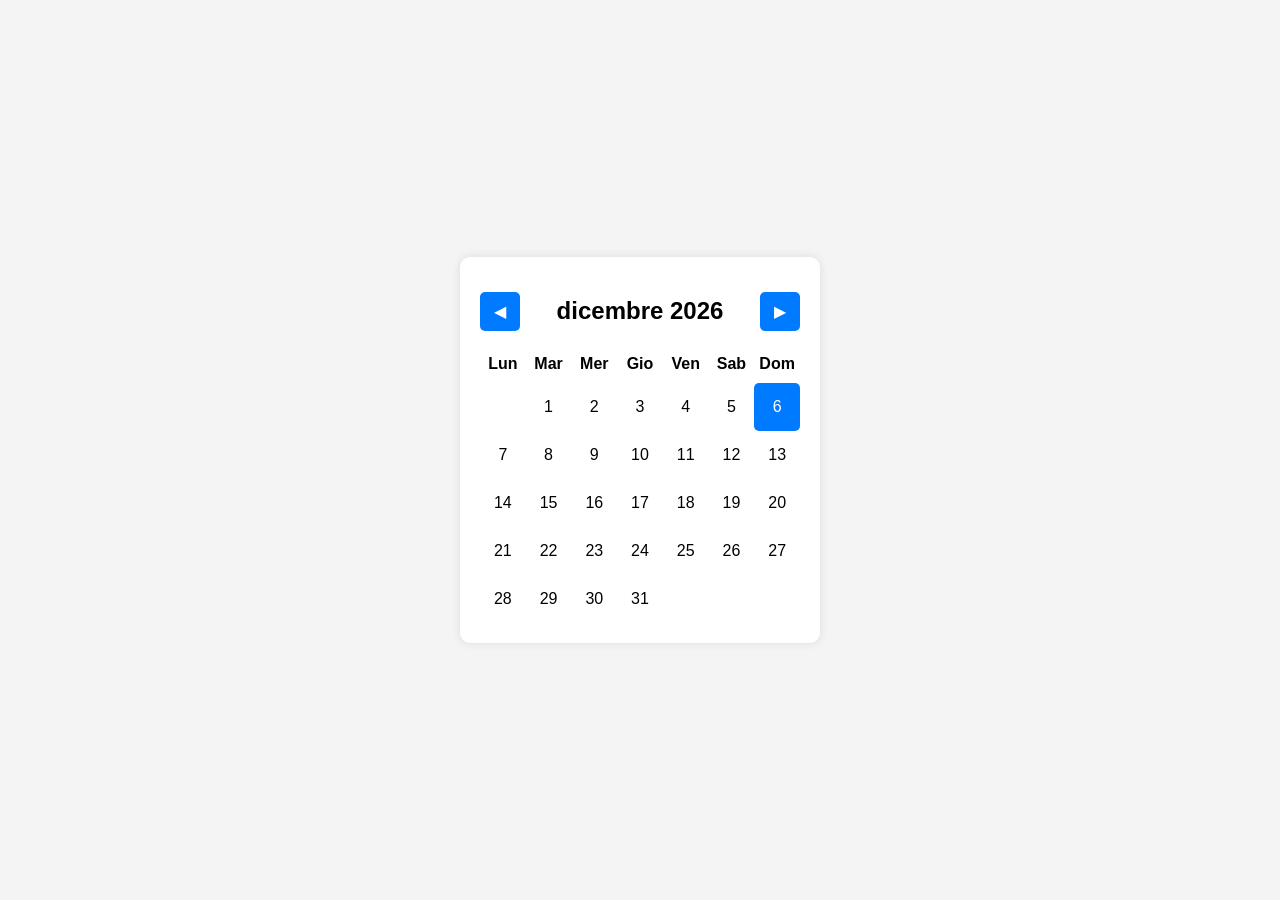
==== index.html @ 5b550bab "Add files via upload" ====
<!DOCTYPE html>
<html lang="it">
<head>
    <meta charset="UTF-8">
    <title>Techo</title>
    <link rel="stylesheet" href="Techo.css">
    <meta name="theme-color" content="#007BFF">
<link rel="manifest" href="manifest.json">
  <meta name="viewport" content="width=device-width, initial-scale=1.0, maximum-scale=1.0, user-scalable=no">
</head>
<body>

<div class="calendar">
    <div class="header">
        <button id="prev">◀</button>
        <h2 id="monthYear"></h2>
        <button id="next">▶</button>
    </div>

    <div class="days">
        <div>Lun</div>
        <div>Mar</div>
        <div>Mer</div>
        <div>Gio</div>
        <div>Ven</div>
        <div>Sab</div>
        <div>Dom</div>
    </div>

    <div id="dates" class="dates"></div>
</div>

<script src="Techo.js"></script>
</body>
</html>
---- Techo.css ----
* {
    -webkit-tap-highlight-color: transparent;
    box-sizing: border-box;
}

body {
    margin: 0;
    height: 100vh;
    font-family: Arial, sans-serif;
    background: #f4f4f4;

    display: flex;
    justify-content: center;
    align-items: center;
}

/* =========================
   📅 CALENDARIO
========================= */

.calendar {
    width: 95%;
    max-width: 360px;
    background: white;
    border-radius: 10px;
    box-shadow: 0 0 10px rgba(0,0,0,0.1);
    padding: 20px;
}

.header {
    display: flex;
    justify-content: space-between;
    align-items: center;
}

.header button {
    background: #007BFF;
    color: white;
    border: none;
    padding: 10px 14px;
    font-size: 16px;
    border-radius: 5px;
    cursor: pointer;
}

.days, .dates {
    display: grid;
    grid-template-columns: repeat(7, 1fr);
    text-align: center;
    margin-top: 10px;
}

.days div {
    font-weight: bold;
}

.dates div {
    min-height: 48px;
    display: flex;
    justify-content: center;
    align-items: center;
    font-size: 16px;
    cursor: pointer;
    border-radius: 5px;
}

.dates div:hover {
    background: #007BFF;
    color: white;
}

.today {
    background: #007BFF;
    color: white;
}

.selected {
    background: #ff9800;
    color: white;
}

/* =========================
   📝 TODO APP
========================= */

.todo-container {
    width: 95%;
    max-width: 420px;

    max-height: 90vh;
    overflow-y: auto;

    text-align: center;
}

/* titolo */
#dateTitle {
    margin-bottom: 10px;
}

/* input row */
.input-row {
    display: flex;
    gap: 10px;
    margin-top: 10px;
}

.input-row input {
    flex: 1;
    padding: 10px;
    font-size: 16px;
    border: 1px solid #ddd;
    border-radius: 5px;
}

/* bottoni */
.button-row {
    display: flex;
    gap: 10px;
    margin-top: 10px;
}

.button-row button {
    flex: 1;
    padding: 10px;
    font-size: 18px;
    border: none;
    border-radius: 5px;
    cursor: pointer;
}

#addBtn {
    background: #007BFF;
    color: white;
}

#clearBtn {
    background: #8b0000;
    color: white;
}

/* =========================
   📋 LISTA TASK (FIX DEFINITIVO TESTO LUNGO)
========================= */

#list {
    margin-top: 15px;
}

#list div {
    background: #fff;
    margin-top: 8px;
    padding: 10px;
    border-radius: 5px;

    display: flex;
    justify-content: space-between;
    align-items: flex-start;

    gap: 10px;

    box-shadow: 0 0 5px rgba(0,0,0,0.05);
}

/* TESTO CHE NON ESCE MAI */
#list div span {
    flex: 1;
    word-break: break-word;
    white-space: pre-wrap;
}

/* bottoni azioni */
.actions {
    display: flex;
    gap: 8px;
}

.actions button {
    border: none;
    background: none;
    font-size: 18px;
    cursor: pointer;
}

/* fatto */
.done {
    text-decoration: line-through;
    opacity: 0.5;
}

/* delete */
.deleteBtn {
    color: #8b0000;
}

/* feedback touch */
.actions button:active {
    transform: scale(0.9);
}

/* =========================
   📱 MOBILE FIX
========================= */

@media (max-width: 400px) {
    .dates div {
        min-height: 42px;
        font-size: 14px;
    }

    .header button {
        padding: 8px 12px;
        font-size: 14px;
    }
}
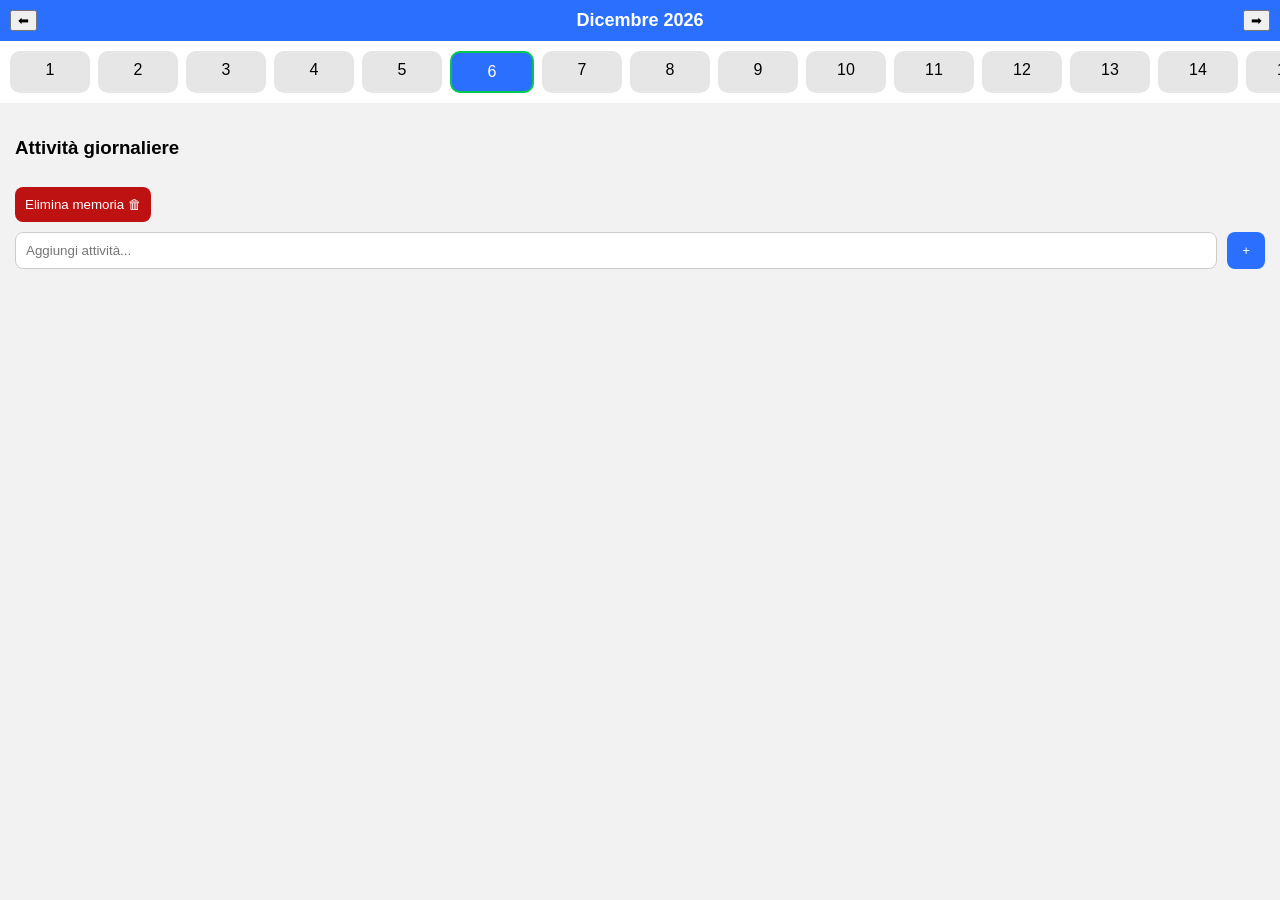
==== commit 79dc56ac: "Add files via upload" ====
--- a/index.html
+++ b/index.html
@@ -1,35 +1,45 @@
 <!DOCTYPE html>
 <html lang="it">
 <head>
-    <meta charset="UTF-8">
-    <title>Techo</title>
-    <link rel="stylesheet" href="Techo.css">
-    <meta name="theme-color" content="#007BFF">
-<link rel="manifest" href="manifest.json">
-  <meta name="viewport" content="width=device-width, initial-scale=1.0, maximum-scale=1.0, user-scalable=no">
+<meta charset="UTF-8">
+<meta name="viewport" content="width=device-width, initial-scale=1.0">
+<title>Techo</title>
+<link rel="stylesheet" href="Techo.css">
+<script src="Techo.js" defer></script>
+
 </head>
+
 <body>
 
-<div class="calendar">
-    <div class="header">
-        <button id="prev">◀</button>
-        <h2 id="monthYear"></h2>
-        <button id="next">▶</button>
+<header>
+    <button onclick="changeMonth(-1)">⬅</button>
+    <div id="month"></div>
+    <button onclick="changeMonth(1)">➡</button>
+</header>
+
+<div id="daysContainer"></div>
+
+<div id="tasks">
+    <h3>Attività giornaliere</h3>
+
+    <button onclick="clearMemory()" style="
+    margin-top: 10px;
+    background: rgb(190, 18, 18);
+    color: white;
+    border: none;
+    padding: 10px;
+    border-radius: 8px;
+">
+    Elimina memoria 🗑
+</button>
+
+    <div class="controls">
+        <input id="taskInput" placeholder="Aggiungi attività...">
+        <button class="addBtn" onclick="addTask()">+</button>
     </div>
 
-    <div class="days">
-        <div>Lun</div>
-        <div>Mar</div>
-        <div>Mer</div>
-        <div>Gio</div>
-        <div>Ven</div>
-        <div>Sab</div>
-        <div>Dom</div>
-    </div>
-
-    <div id="dates" class="dates"></div>
+    <div id="taskList"></div>
 </div>
 
-<script src="Techo.js"></script>
 </body>
 </html>
--- a/Techo.css
+++ b/Techo.css
@@ -1,216 +1,90 @@
-
-* {
-    -webkit-tap-highlight-color: transparent;
-    box-sizing: border-box;
+body {
+    font-family: Arial, sans-serif;
+    margin: 0;
+    background: #f2f2f2;
 }
 
-body {
-    margin: 0;
-    height: 100vh;
-    font-family: Arial, sans-serif;
-    background: #f4f4f4;
-
+header {
     display: flex;
-    justify-content: center;
     align-items: center;
+    justify-content: space-between;
+    background: #2b6fff;
+    color: white;
+    padding: 10px;
 }
 
-/* =========================
-   📅 CALENDARIO
-========================= */
-
-.calendar {
-    width: 95%;
-    max-width: 360px;
-    background: white;
-    border-radius: 10px;
-    box-shadow: 0 0 10px rgba(0,0,0,0.1);
-    padding: 20px;
+#month {
+    font-size: 18px;
+    font-weight: bold;
 }
 
-.header {
+#daysContainer {
+    display: flex;
+    overflow-x: auto;
+    background: white;
+    padding: 10px;
+    gap: 8px;
+}
+
+.day {
+    min-width: 60px;
+    padding: 10px;
+    text-align: center;
+    border-radius: 10px;
+    background: #e6e6e6;
+    cursor: pointer;
+    flex-shrink: 0;
+}
+
+.day.active {
+    background: #2b6fff;
+    color: white;
+}
+
+.day.today {
+    border: 2px solid #00c853;
+}
+
+#tasks {
+    padding: 15px;
+}
+
+.task {
+    background: white;
+    margin-bottom: 8px;
+    padding: 10px;
+    border-radius: 10px;
     display: flex;
     justify-content: space-between;
     align-items: center;
 }
 
-.header button {
-    background: #007BFF;
-    color: white;
-    border: none;
-    padding: 10px 14px;
-    font-size: 16px;
-    border-radius: 5px;
-    cursor: pointer;
+.task.done {
+    text-decoration: line-through;
+    opacity: 0.5;
 }
 
-.days, .dates {
-    display: grid;
-    grid-template-columns: repeat(7, 1fr);
-    text-align: center;
-    margin-top: 10px;
-}
-
-.days div {
-    font-weight: bold;
-}
-
-.dates div {
-    min-height: 48px;
-    display: flex;
-    justify-content: center;
-    align-items: center;
-    font-size: 16px;
-    cursor: pointer;
-    border-radius: 5px;
-}
-
-.dates div:hover {
-    background: #007BFF;
-    color: white;
-}
-
-.today {
-    background: #007BFF;
-    color: white;
-}
-
-.selected {
-    background: #ff9800;
-    color: white;
-}
-
-/* =========================
-   📝 TODO APP
-========================= */
-
-.todo-container {
-    width: 95%;
-    max-width: 420px;
-
-    max-height: 90vh;
-    overflow-y: auto;
-
-    text-align: center;
-}
-
-/* titolo */
-#dateTitle {
-    margin-bottom: 10px;
-}
-
-/* input row */
-.input-row {
+.controls {
     display: flex;
     gap: 10px;
     margin-top: 10px;
 }
 
-.input-row input {
+input {
     flex: 1;
     padding: 10px;
-    font-size: 16px;
-    border: 1px solid #ddd;
-    border-radius: 5px;
+    border-radius: 8px;
+    border: 1px solid #ccc;
 }
 
-/* bottoni */
-.button-row {
-    display: flex;
-    gap: 10px;
-    margin-top: 10px;
-}
-
-.button-row button {
-    flex: 1;
-    padding: 10px;
-    font-size: 18px;
+.addBtn {
+    background: #2b6fff;
+    color: white;
     border: none;
-    border-radius: 5px;
-    cursor: pointer;
-}
-
-#addBtn {
-    background: #007BFF;
-    color: white;
-}
-
-#clearBtn {
-    background: #8b0000;
-    color: white;
-}
-
-/* =========================
-   📋 LISTA TASK (FIX DEFINITIVO TESTO LUNGO)
-========================= */
-
-#list {
-    margin-top: 15px;
-}
-
-#list div {
-    background: #fff;
-    margin-top: 8px;
-    padding: 10px;
-    border-radius: 5px;
-
-    display: flex;
-    justify-content: space-between;
-    align-items: flex-start;
-
-    gap: 10px;
-
-    box-shadow: 0 0 5px rgba(0,0,0,0.05);
-}
-
-/* TESTO CHE NON ESCE MAI */
-#list div span {
-    flex: 1;
-    word-break: break-word;
-    white-space: pre-wrap;
-}
-
-/* bottoni azioni */
-.actions {
-    display: flex;
-    gap: 8px;
+    padding: 10px 15px;
+    border-radius: 8px;
 }
 
 .actions button {
-    border: none;
-    background: none;
-    font-size: 18px;
-    cursor: pointer;
-}
-
-/* fatto */
-.done {
-    text-decoration: line-through;
-    opacity: 0.5;
-}
-
-/* delete */
-.deleteBtn {
-    color: #8b0000;
-}
-
-/* feedback touch */
-.actions button:active {
-    transform: scale(0.9);
-}
-
-/* =========================
-   📱 MOBILE FIX
-========================= */
-
-@media (max-width: 400px) {
-    .dates div {
-        min-height: 42px;
-        font-size: 14px;
-    }
-
-    .header button {
-        padding: 8px 12px;
-        font-size: 14px;
-    }
+    margin-left: 5px;
 }
